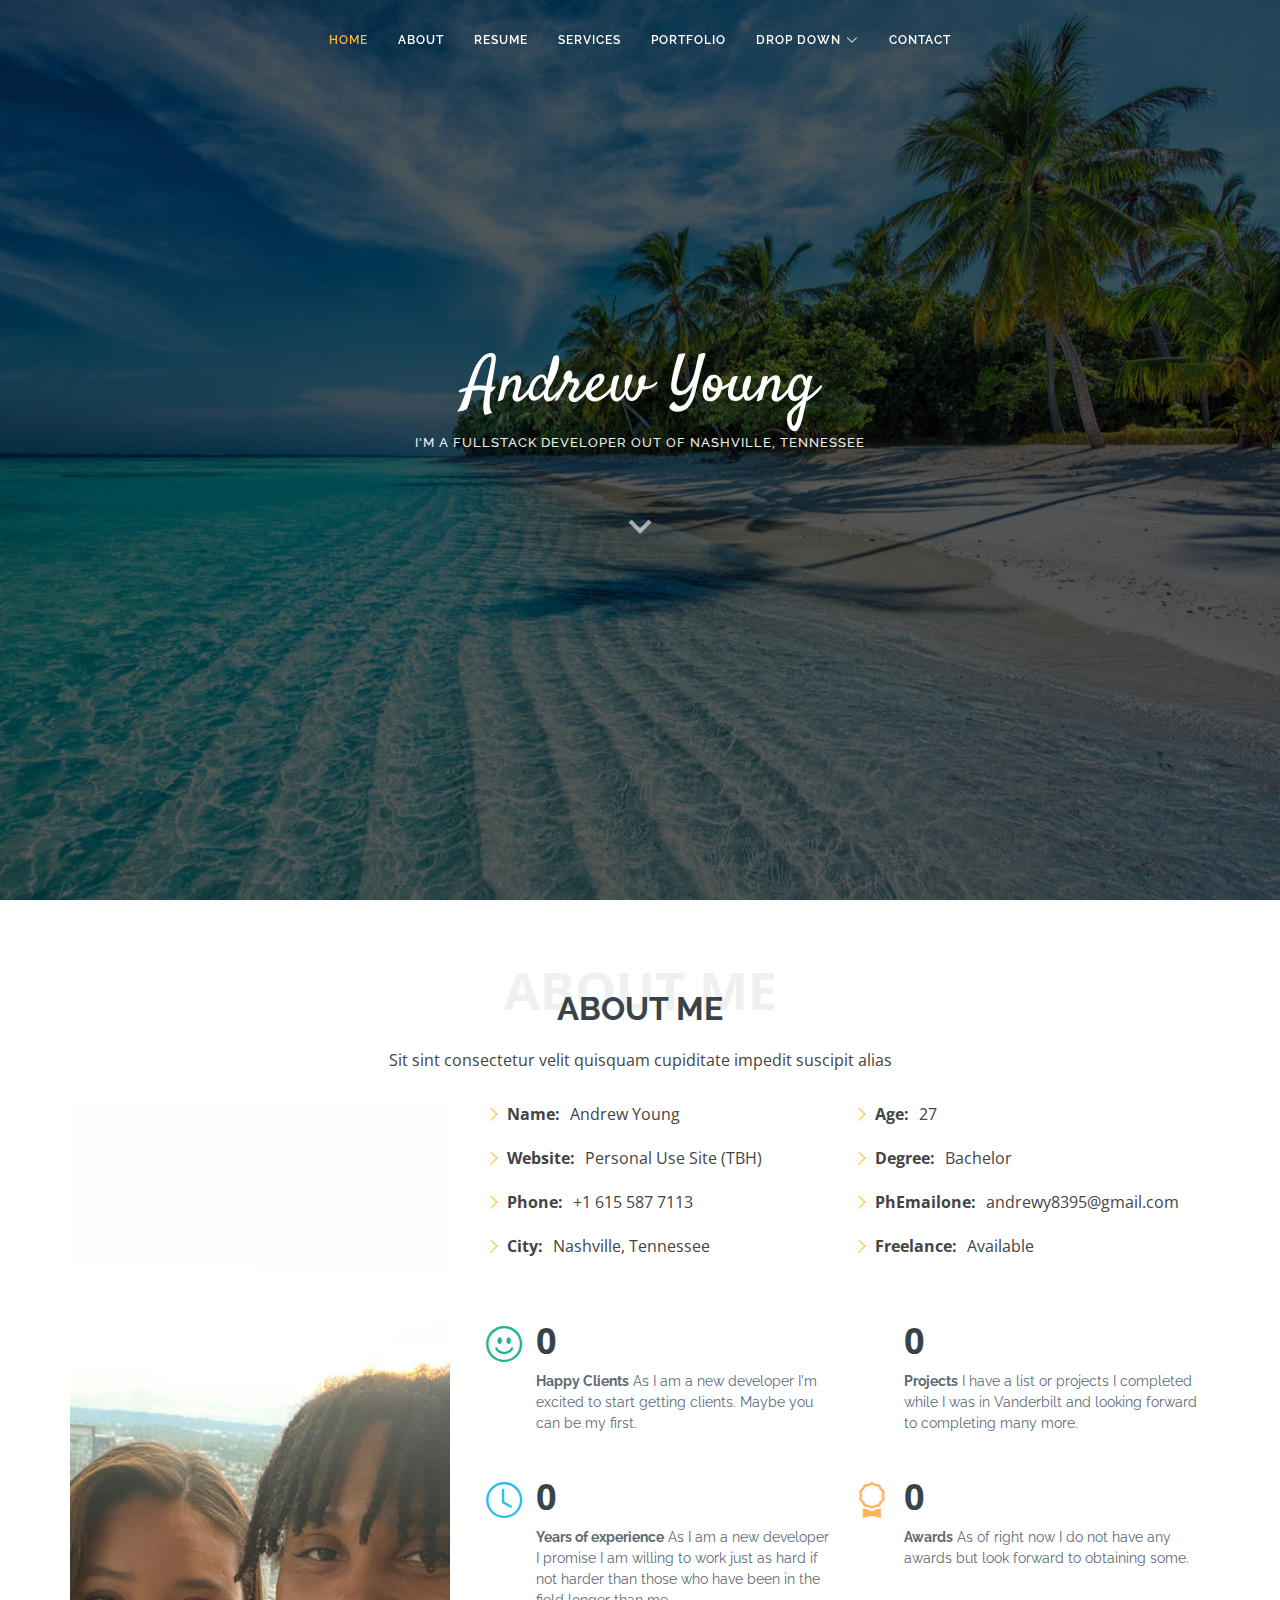
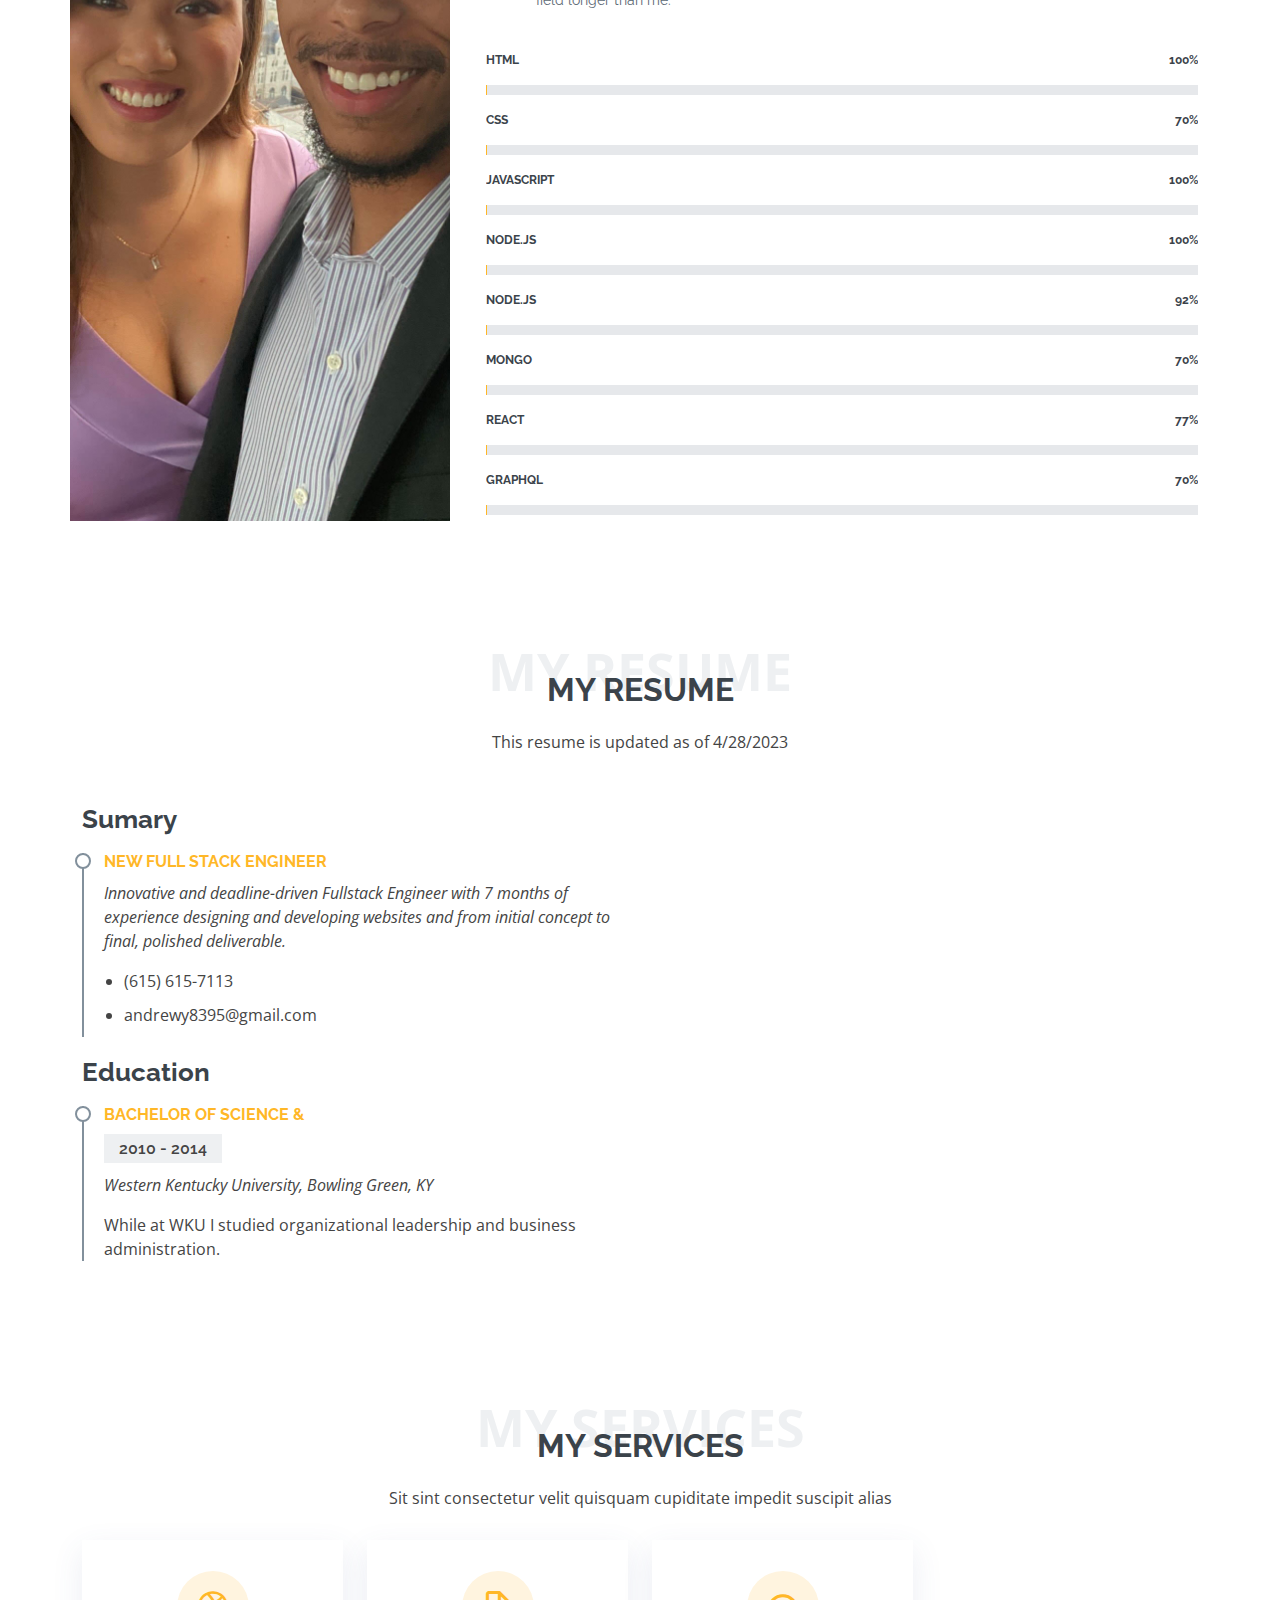
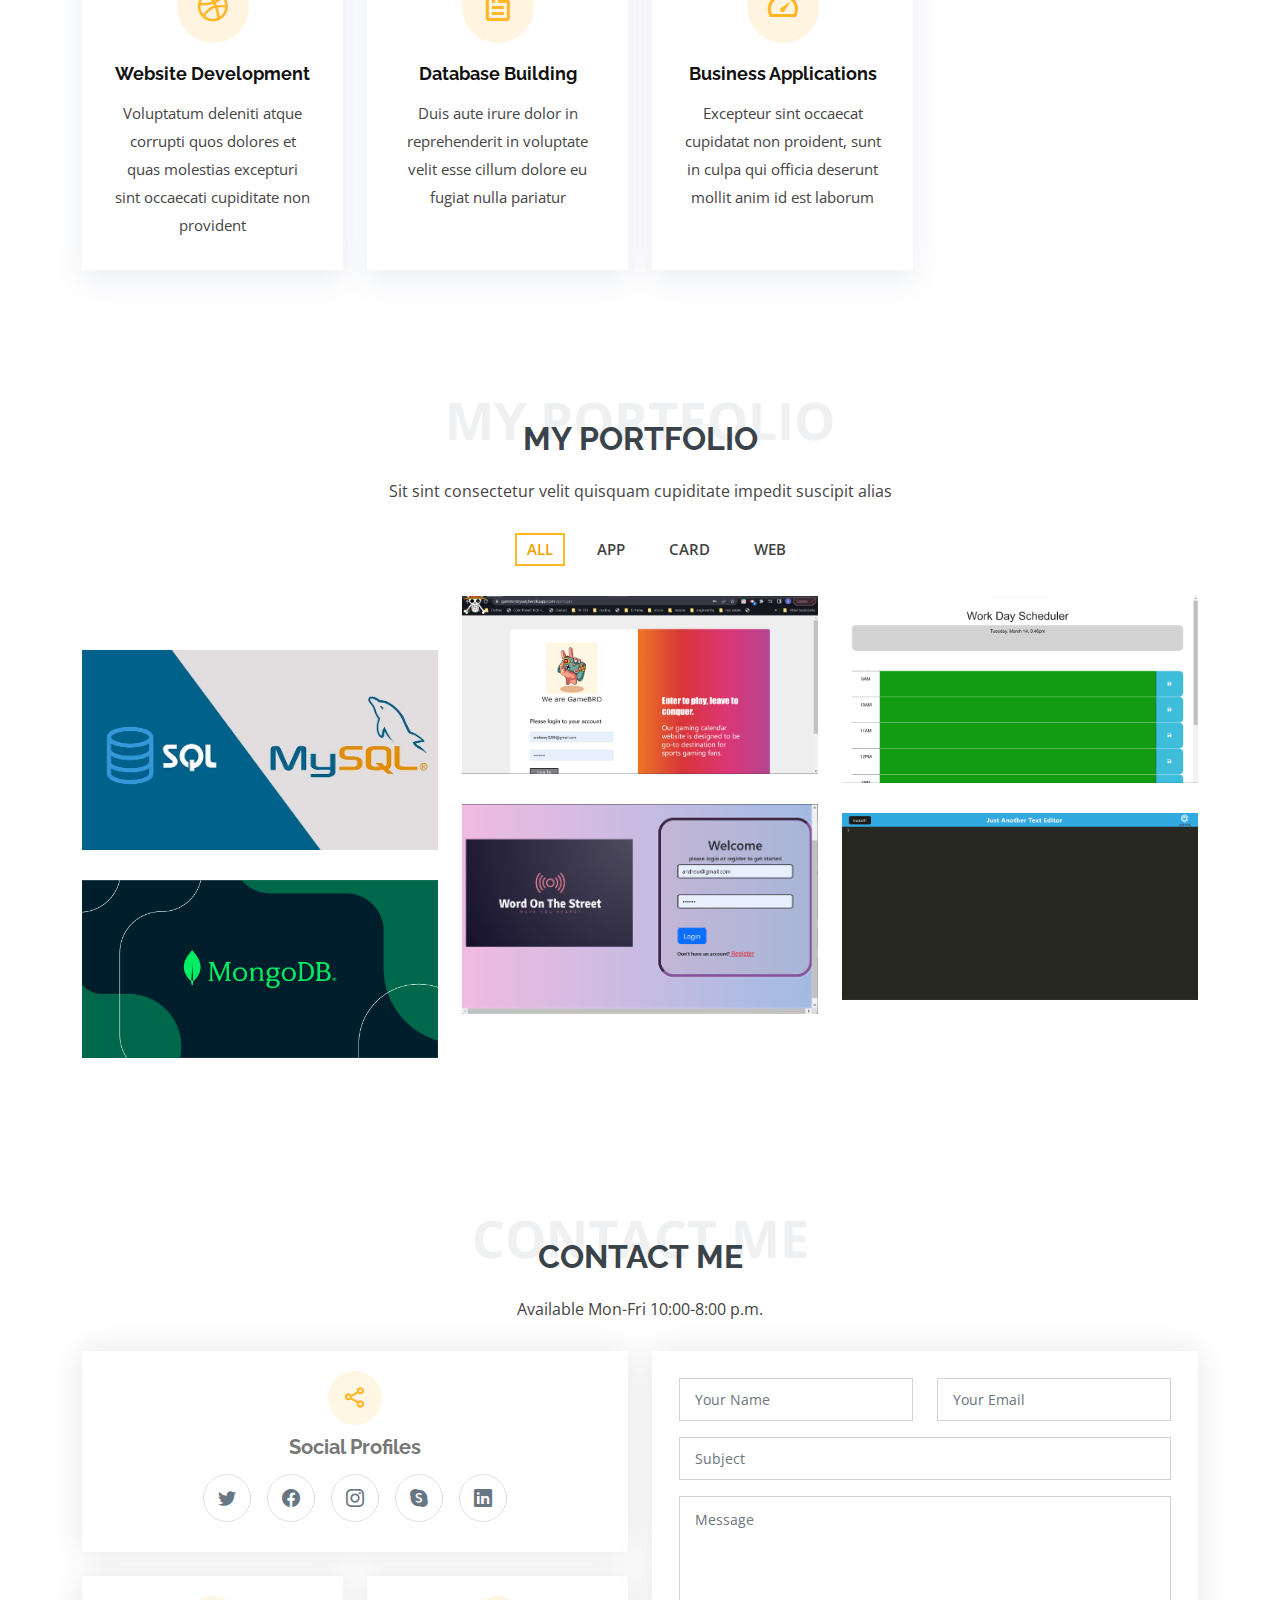
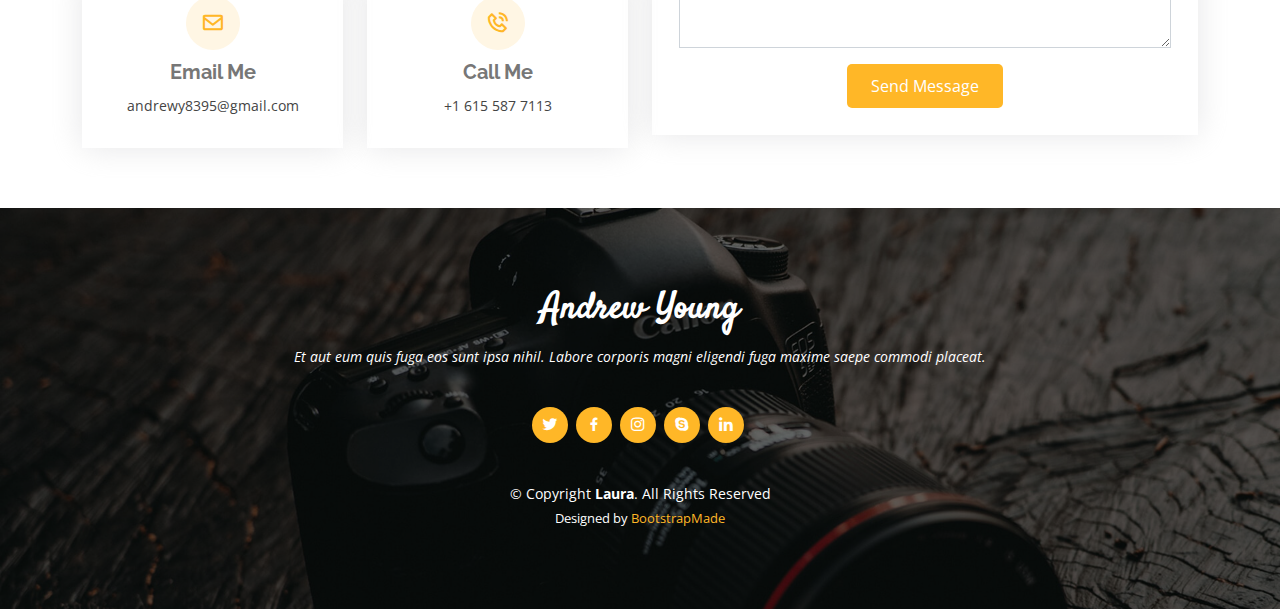
==== index.html @ eb65e557 "new portfolio page is put together" ====
<!DOCTYPE html>
<html lang="en">

<head>
  <meta charset="utf-8">
  <meta content="width=device-width, initial-scale=1.0" name="viewport">

  <title>Andrew Portfolio</title>
  <meta content="" name="description">
  <meta content="" name="keywords">

  <!-- Favicons -->
  <link href="assets/img/favicon.png" rel="icon">
  <link href="assets/img/apple-touch-icon.png" rel="apple-touch-icon">

  <!-- Google Fonts -->
  <link
    href="https://fonts.googleapis.com/css?family=Open+Sans:300,300i,400,400i,600,600i,700,700i|Raleway:300,300i,400,400i,500,500i,600,600i,700,700i|Satisfy"
    rel="stylesheet">

  <!-- Vendor CSS Files -->
  <link href="assets/vendor/bootstrap/css/bootstrap.min.css" rel="stylesheet">
  <link href="assets/vendor/bootstrap-icons/bootstrap-icons.css" rel="stylesheet">
  <link href="assets/vendor/boxicons/css/boxicons.min.css" rel="stylesheet">
  <link href="assets/vendor/glightbox/css/glightbox.min.css" rel="stylesheet">
  <link href="assets/vendor/swiper/swiper-bundle.min.css" rel="stylesheet">

  <!-- Template Main CSS File -->
  <link href="assets/css/style.css" rel="stylesheet">

  <!-- =======================================================
  * Template Name: Laura
  * Updated: Mar 10 2023 with Bootstrap v5.2.3
  * Template URL: https://bootstrapmade.com/laura-free-creative-bootstrap-theme/
  * Author: BootstrapMade.com
  * License: https://bootstrapmade.com/license/
  ======================================================== -->
</head>

<body>

  <!-- ======= Header ======= -->
  <header id="header" class="fixed-top d-flex justify-content-center align-items-center header-transparent">

    <nav id="navbar" class="navbar">
      <ul>
        <li><a class="nav-link scrollto active" href="#hero">Home</a></li>
        <li><a class="nav-link scrollto" href="#about">About</a></li>
        <li><a class="nav-link scrollto" href="#resume">Resume</a></li>
        <li><a class="nav-link scrollto" href="#services">Services</a></li>
        <li><a class="nav-link scrollto " href="#portfolio">Portfolio</a></li>
        <li class="dropdown"><a href="#"><span>Drop Down</span> <i class="bi bi-chevron-down"></i></a>
          <ul>
            <li><a href="#">Drop Down 1</a></li>
            <li class="dropdown"><a href="#"><span>Deep Drop Down</span> <i class="bi bi-chevron-right"></i></a>
              <ul>
                <li><a href="#">Deep Drop Down 1</a></li>
                <li><a href="#">Deep Drop Down 2</a></li>
                <li><a href="#">Deep Drop Down 3</a></li>
                <li><a href="#">Deep Drop Down 4</a></li>
                <li><a href="#">Deep Drop Down 5</a></li>
              </ul>
            </li>
            <li><a href="#">Drop Down 2</a></li>
            <li><a href="#">Drop Down 3</a></li>
            <li><a href="#">Drop Down 4</a></li>
          </ul>
        </li>
        <li><a class="nav-link scrollto" href="#contact">Contact</a></li>
      </ul>
      <i class="bi bi-list mobile-nav-toggle"></i>
    </nav><!-- .navbar -->

  </header><!-- End Header -->

  <!-- ======= Hero Section ======= -->
  <section id="hero">
    <div class="hero-container">
      <h1>Andrew Young</h1>
      <h2>I'm a fullstack developer out of Nashville, Tennessee</h2>
      <a href="#about" class="btn-scroll scrollto" title="Scroll Down"><i class="bx bx-chevron-down"></i></a>
    </div>
  </section><!-- End Hero -->

  <main id="main">

    <!-- ======= About Me Section ======= -->
    <section id="about" class="about">
      <div class="container">

        <div class="section-title">
          <span>About Me</span>
          <h2>About Me</h2>
          <p>Sit sint consectetur velit quisquam cupiditate impedit suscipit alias</p>
        </div>

        <div class="row">
          <div class="image col-lg-4 d-flex align-items-stretch justify-content-center justify-content-lg-start"></div>
          <div class="col-lg-8 d-flex flex-column align-items-stretch">
            <div class="content ps-lg-4 d-flex flex-column justify-content-center">
              <div class="row">
                <div class="col-lg-6">
                  <ul>
                    <li><i class="bi bi-chevron-right"></i> <strong>Name:</strong> <span>Andrew Young</span></li>
                    <li><i class="bi bi-chevron-right"></i> <strong>Website:</strong> <span>Personal Use Site
                        (TBH)</span></li>
                    <li><i class="bi bi-chevron-right"></i> <strong>Phone:</strong> <span>+1 615 587 7113</span></li>
                    <li><i class="bi bi-chevron-right"></i> <strong>City:</strong> <span>Nashville, Tennessee</span>
                    </li>
                  </ul>
                </div>
                <div class="col-lg-6">
                  <ul>
                    <li><i class="bi bi-chevron-right"></i> <strong>Age:</strong> <span>27</span></li>
                    <li><i class="bi bi-chevron-right"></i> <strong>Degree:</strong> <span>Bachelor</span></li>
                    <li><i class="bi bi-chevron-right"></i> <strong>PhEmailone:</strong>
                      <span>andrewy8395@gmail.com</span></li>
                    <li><i class="bi bi-chevron-right"></i> <strong>Freelance:</strong> <span>Available</span></li>
                  </ul>
                </div>
              </div>
              <div class="row mt-n4">
                <div class="col-md-6 mt-5 d-md-flex align-items-md-stretch">
                  <div class="count-box">
                    <i class="bi bi-emoji-smile" style="color: #20b38e;"></i>
                    <span data-purecounter-start="0" data-purecounter-end="0" data-purecounter-duration="1"
                      class="purecounter"></span>
                    <p><strong>Happy Clients</strong> As I am a new developer I'm excited to start getting clients.
                      Maybe you can be my first.</p>
                  </div>
                </div>

                <div class="col-md-6 mt-5 d-md-flex align-items-md-stretch">
                  <div class="count-box">
                    <i class="bi bi-journal-richtextr" style="color: #8a1ac2;"></i>
                    <span data-purecounter-start="0" data-purecounter-end="26" data-purecounter-duration="1"
                      class="purecounter"></span>
                    <p><strong>Projects</strong> I have a list or projects I completed while I was in Vanderbilt and
                      looking forward to completing many more.</p>
                  </div>
                </div>

                <div class="col-md-6 mt-5 d-md-flex align-items-md-stretch">
                  <div class="count-box">
                    <i class="bi bi-clock" style="color: #2cbdee;"></i>
                    <span data-purecounter-start="0" data-purecounter-end="1" data-purecounter-duration="1"
                      class="purecounter"></span>
                    <p><strong>Years of experience</strong> As I am a new developer I promise I am willing to work just
                      as hard if not harder than those who have been in the field longer than me.</p>
                  </div>
                </div>

                <div class="col-md-6 mt-5 d-md-flex align-items-md-stretch">
                  <div class="count-box">
                    <i class="bi bi-award" style="color: #ffb459;"></i>
                    <span data-purecounter-start="0" data-purecounter-end="0" data-purecounter-duration="1"
                      class="purecounter"></span>
                    <p><strong>Awards</strong> As of right now I do not have any awards but look forward to obtaining
                      some.</p>
                  </div>
                </div>
              </div>
            </div><!-- End .content-->

            <div class="skills-content ps-lg-4">
              <div class="progress">
                <span class="skill">HTML <i class="val">100%</i></span>
                <div class="progress-bar-wrap">
                  <div class="progress-bar" role="progressbar" aria-valuenow="100" aria-valuemin="0"
                    aria-valuemax="100"></div>
                </div>
              </div>

              <div class="progress">
                <span class="skill">CSS <i class="val">70%</i></span>
                <div class="progress-bar-wrap">
                  <div class="progress-bar" role="progressbar" aria-valuenow="70" aria-valuemin="0" aria-valuemax="100">
                  </div>
                </div>
              </div>

              <div class="progress">
                <span class="skill">JavaScript <i class="val">100%</i></span>
                <div class="progress-bar-wrap">
                  <div class="progress-bar" role="progressbar" aria-valuenow="100" aria-valuemin="0"
                    aria-valuemax="100"></div>
                </div>
              </div>

              <div class="progress">
                <span class="skill">Node.js <i class="val">100%</i></span>
                <div class="progress-bar-wrap">
                  <div class="progress-bar" role="progressbar" aria-valuenow="100" aria-valuemin="0"
                    aria-valuemax="100"></div>
                </div>
              </div>

              <div class="progress">
                <span class="skill">Node.js <i class="val">92%</i></span>
                <div class="progress-bar-wrap">
                  <div class="progress-bar" role="progressbar" aria-valuenow="92" aria-valuemin="0" aria-valuemax="100">
                  </div>
                </div>
              </div>

              <div class="progress">
                <span class="skill">Mongo <i class="val">70%</i></span>
                <div class="progress-bar-wrap">
                  <div class="progress-bar" role="progressbar" aria-valuenow="70" aria-valuemin="0" aria-valuemax="100">
                  </div>
                </div>
              </div>

              <div class="progress">
                <span class="skill">React <i class="val">77%</i></span>
                <div class="progress-bar-wrap">
                  <div class="progress-bar" role="progressbar" aria-valuenow="77" aria-valuemin="0" aria-valuemax="100">
                  </div>
                </div>
              </div>

              <div class="progress">
                <span class="skill">graphql <i class="val">70%</i></span>
                <div class="progress-bar-wrap">
                  <div class="progress-bar" role="progressbar" aria-valuenow="70" aria-valuemin="0" aria-valuemax="100">
                  </div>
                </div>
              </div>
            </div>

          </div>
        </div>

      </div>
    </section><!-- End About Me Section -->

    <!-- ======= My Resume Section ======= -->
    <section id="resume" class="resume">
      <div class="container">

        <div class="section-title">
          <span>My Resume</span>
          <h2>My Resume</h2>
          <p> This resume is updated as of 4/28/2023 </p>
        </div>

        <div class="row">
          <div class="col-lg-6">
            <h3 class="resume-title">Sumary</h3>
            <div class="resume-item pb-0">
              <h4> New Full Stack Engineer</h4>
              <p><em>Innovative and deadline-driven Fullstack Engineer with 7 months of experience designing and
                  developing websites and from initial concept to final, polished deliverable.</em></p>
              <p>
              <ul>
                <!-- <li> User Later for office building </li> -->
                <li>(615) 615-7113</li>
                <li>andrewy8395@gmail.com</li>
              </ul>
              </p>
            </div>

            <h3 class="resume-title">Education</h3>
            <div class="resume-item">
              <h4>Bachelor of Science &amp;</h4>
              <h5>2010 - 2014</h5>
              <p><em>Western Kentucky University, Bowling Green, KY</em></p>
              <p>While at WKU I studied organizational leadership and business administration.</p>
            </div>
          </div>
          <!-- <div class="col-lg-6">
            <h3 class="resume-title">Professional Experience</h3>
            <div class="resume-item">
              <h4>Senior graphic design specialist</h4>
              <h5>2019 - Present</h5>
              <p><em>Experion, New York, NY </em></p>
              <p>
              <ul>
                <li>Lead in the design, development, and implementation of the graphic, layout, and production
                  communication materials</li>
                <li>Delegate tasks to the 7 members of the design team and provide counsel on all aspects of the
                  project. </li>
                <li>Supervise the assessment of all graphic materials in order to ensure quality and accuracy of the
                  design</li>
                <li>Oversee the efficient use of production project budgets ranging from $2,000 - $25,000</li>
              </ul>
              </p>
            </div>
            <div class="resume-item">
              <h4>Graphic design specialist</h4>
              <h5>2017 - 2018</h5>
              <p><em>Stepping Stone Advertising, New York, NY</em></p>
              <p>
              <ul>
                <li>Developed numerous marketing programs (logos, brochures,infographics, presentations, and
                  advertisements).</li>
                <li>Managed up to 5 projects or tasks at a given time while under pressure</li>
                <li>Recommended and consulted with clients on the most appropriate graphic design</li>
                <li>Created 4+ design presentations and proposals a month for clients and account managers</li>
              </ul>
              </p>
            </div>
          </div> -->
        </div>

      </div>
    </section><!-- End My Resume Section -->

    <!-- ======= My Services Section ======= -->
    <section id="services" class="services">
      <div class="container">

        <div class="section-title">
          <span>My Services</span>
          <h2>My Services</h2>
          <p>Sit sint consectetur velit quisquam cupiditate impedit suscipit alias</p>
        </div>

        <div class="row">
          <div class="col-md-6 col-lg-3 d-flex align-items-stretch mb-5 mb-lg-0">
            <div class="icon-box">
              <div class="icon"><i class="bx bxl-dribbble"></i></div>
              <h4 class="title"><a href=""> Website Development </a></h4>
              <p class="description">Voluptatum deleniti atque corrupti quos dolores et quas molestias excepturi sint
                occaecati cupiditate non provident</p>
            </div>
          </div>

          <div class="col-md-6 col-lg-3 d-flex align-items-stretch mb-5 mb-lg-0">
            <div class="icon-box">
              <div class="icon"><i class="bx bx-file"></i></div>
              <h4 class="title"><a href=""> Database Building </a></h4>
              <p class="description">Duis aute irure dolor in reprehenderit in voluptate velit esse cillum dolore eu
                fugiat nulla pariatur</p>
            </div>
          </div>

          <div class="col-md-6 col-lg-3 d-flex align-items-stretch mb-5 mb-lg-0">
            <div class="icon-box">
              <div class="icon"><i class="bx bx-tachometer"></i></div>
              <h4 class="title"><a href=""> Business Applications </a></h4>
              <p class="description">Excepteur sint occaecat cupidatat non proident, sunt in culpa qui officia deserunt
                mollit anim id est laborum</p>
            </div>
          </div>

          <!-- <div class="col-md-6 col-lg-3 d-flex align-items-stretch mb-5 mb-lg-0">
            <div class="icon-box">
              <div class="icon"><i class="bx bx-world"></i></div>
              <h4 class="title"><a href="">Nemo Enim</a></h4>
              <p class="description">At vero eos et accusamus et iusto odio dignissimos ducimus qui blanditiis
                praesentium voluptatum deleniti atque</p>
            </div>
          </div> -->

        </div>

      </div>
    </section><!-- End My Services Section -->

    <!-- ======= Testimonials Section ======= -->
    <!-- <section id="testimonials" class="testimonials"> -->
      <!-- <div class="container position-relative"> -->

        <!-- <div class="testimonials-slider swiper" data-aos="fade-up" data-aos-delay="100">
          <div class="swiper-wrapper"> -->

            <!-- <div class="swiper-slide">
              <div class="testimonial-item">
                <img src="assets/img/testimonials/testimonials-1.jpg" class="testimonial-img" alt="">
                <h3>Saul Goodman</h3>
                <h4>Ceo &amp; Founder</h4>
                <p>
                  <i class="bx bxs-quote-alt-left quote-icon-left"></i>
                  Proin iaculis purus consequat sem cure digni ssim donec porttitora entum suscipit rhoncus. Accusantium
                  quam, ultricies eget id, aliquam eget nibh et. Maecen aliquam, risus at semper.
                  <i class="bx bxs-quote-alt-right quote-icon-right"></i>
                </p>
              </div>
            </div> -->
            <!-- End testimonial item -->

            <!-- <div class="swiper-slide">
              <div class="testimonial-item">
                <img src="assets/img/testimonials/testimonials-2.jpg" class="testimonial-img" alt="">
                <h3>Sara Wilsson</h3>
                <h4>Designer</h4>
                <p>
                  <i class="bx bxs-quote-alt-left quote-icon-left"></i>
                  Export tempor illum tamen malis malis eram quae irure esse labore quem cillum quid cillum eram malis
                  quorum velit fore eram velit sunt aliqua noster fugiat irure amet legam anim culpa.
                  <i class="bx bxs-quote-alt-right quote-icon-right"></i>
                </p>
              </div>
            </div> -->
            <!-- End testimonial item -->

            <!-- <div class="swiper-slide">
              <div class="testimonial-item">
                <img src="assets/img/testimonials/testimonials-3.jpg" class="testimonial-img" alt="">
                <h3>Jena Karlis</h3>
                <h4>Store Owner</h4>
                <p>
                  <i class="bx bxs-quote-alt-left quote-icon-left"></i>
                  Enim nisi quem export duis labore cillum quae magna enim sint quorum nulla quem veniam duis minim
                  tempor labore quem eram duis noster aute amet eram fore quis sint minim.
                  <i class="bx bxs-quote-alt-right quote-icon-right"></i>
                </p>
              </div>
            </div> -->
            <!-- End testimonial item -->

            <!-- <div class="swiper-slide">
              <div class="testimonial-item">
                <img src="assets/img/testimonials/testimonials-4.jpg" class="testimonial-img" alt="">
                <h3>Matt Brandon</h3>
                <h4>Freelancer</h4>
                <p>
                  <i class="bx bxs-quote-alt-left quote-icon-left"></i>
                  Fugiat enim eram quae cillum dolore dolor amet nulla culpa multos export minim fugiat minim velit
                  minim dolor enim duis veniam ipsum anim magna sunt elit fore quem dolore labore illum veniam.
                  <i class="bx bxs-quote-alt-right quote-icon-right"></i>
                </p>
              </div>
            </div> -->
            <!-- End testimonial item -->

            <!-- <div class="swiper-slide">
              <div class="testimonial-item">
                <img src="assets/img/testimonials/testimonials-5.jpg" class="testimonial-img" alt="">
                <h3>John Larson</h3>
                <h4>Entrepreneur</h4>
                <p>
                  <i class="bx bxs-quote-alt-left quote-icon-left"></i>
                  Quis quorum aliqua sint quem legam fore sunt eram irure aliqua veniam tempor noster veniam enim culpa
                  labore duis sunt culpa nulla illum cillum fugiat legam esse veniam culpa fore nisi cillum quid.
                  <i class="bx bxs-quote-alt-right quote-icon-right"></i>
                </p>
              </div>
            </div> -->
            <!-- End testimonial item -->

          <!-- </div>
          <div class="swiper-pagination"></div>
        </div>

      </div>
    </section>End Testimonials Section -->

    <!-- ======= My Portfolio Section ======= -->
    <section id="portfolio" class="portfolio">
      <div class="container">

        <div class="section-title">
          <span>My Portfolio</span>
          <h2>My Portfolio</h2>
          <p>Sit sint consectetur velit quisquam cupiditate impedit suscipit alias</p>
        </div>

        <ul id="portfolio-flters" class="d-flex justify-content-center">
          <li data-filter="*" class="filter-active">All</li>
          <li data-filter=".filter-app">App</li>
          <li data-filter=".filter-card">Card</li>
          <li data-filter=".filter-web">Web</li>
        </ul>

        <div class="row portfolio-container">

          <div class="col-lg-4 col-md-6 portfolio-item filter-app">
            <div class="portfolio-img"><img src="assets/img/homework/images/passGen.png" class="img-fluid" alt=""></div>
            <div class="portfolio-info">
              <h4>App 1</h4>
              <p>App</p>
              <a href="assets/img/homework/images/passGen.png" data-gallery="portfolioGallery"
                class="portfolio-lightbox preview-link" title="App 1"><i class="bx bx-plus"></i></a>
              <a href="passwordGenerator.html" class="details-link" title="More Details"><i class="bx bx-link"></i></a>
            </div>
          </div>

          <div class="col-lg-4 col-md-6 portfolio-item filter-web">
            <div class="portfolio-img"><img src="assets/img/homework/images/gameBros.jpg" class="img-fluid" alt=""></div>
            <div class="portfolio-info">
              <h4>Web 1</h4>
              <p>Web</p>
              <a href="assets/img/homework/images/gameBros.jpg" data-gallery="portfolioGallery"
                class="portfolio-lightbox preview-link" title="Web 3"><i class="bx bx-plus"></i></a>
              <a href="GameBro.html" class="details-link" title="More Details"><i class="bx bx-link"></i></a>
            </div>
          </div>

          <div class="col-lg-4 col-md-6 portfolio-item filter-app">
            <div class="portfolio-img"><img src="assets/img/homework/images/dailyPlanner.png" class="img-fluid" alt=""></div>
            <div class="portfolio-info">
              <h4>App 2</h4>
              <p>App</p>
              <a href="assets/img/homework/images/dailyPlanner.png" data-gallery="portfolioGallery"
                class="portfolio-lightbox preview-link" title="App 2"><i class="bx bx-plus"></i></a>
              <a href="dailyPlanner.html" class="details-link" title="More Details"><i class="bx bx-link"></i></a>
            </div>
          </div>

          <div class="col-lg-4 col-md-6 portfolio-item filter-card">
            <div class="portfolio-img"><img src="assets/img/homework/images/mysql.png" class="img-fluid" alt=""></div>
            <div class="portfolio-info">
              <h4>Card 1</h4>
              <p>Card</p>
              <a href="assets/img/homework/images/mysql.png" data-gallery="portfolioGallery"
                class="portfolio-lightbox preview-link" title="Card 2"><i class="bx bx-plus"></i></a>
              <a href="mySql.html" class="details-link" title="More Details"><i class="bx bx-link"></i></a>
            </div>
          </div>

          <div class="col-lg-4 col-md-6 portfolio-item filter-web">
            <div class="portfolio-img"><img src="assets/img/homework/images/WoT.png" class="img-fluid" alt=""></div>
            <div class="portfolio-info">
              <h4>Web 2</h4>
              <p>Web</p>
              <a href="assets/img/homework/images/WoT.png" data-gallery="portfolioGallery"
                class="portfolio-lightbox preview-link" title="Web 2"><i class="bx bx-plus"></i></a>
              <a href="WOTS.html" class="details-link" title="More Details"><i class="bx bx-link"></i></a>
            </div>
          </div>

          <div class="col-lg-4 col-md-6 portfolio-item filter-app">
            <div class="portfolio-img"><img src="assets/img/homework/images/textEditor.png" class="img-fluid" alt=""></div>
            <div class="portfolio-info">
              <h4>App 3</h4>
              <p>App</p>
              <a href="assets/img/homework/images/textEditor.png" data-gallery="portfolioGallery"
                class="portfolio-lightbox preview-link" title="App 3"><i class="bx bx-plus"></i></a>
              <a href="textEditor.html" class="details-link" title="More Details"><i class="bx bx-link"></i></a>
            </div>
          </div>

          <div class="col-lg-4 col-md-6 portfolio-item filter-card">
            <div class="portfolio-img"><img src="assets/img/homework/images/kuzt9r42or1fxvlq2-Meta_Generic.png" class="img-fluid" alt=""></div>
            <div class="portfolio-info">
              <h4>Card 2</h4>
              <p>Card</p>
              <a href="assets/img/homework/images/kuzt9r42or1fxvlq2-Meta_Generic.png" data-gallery="portfolioGallery"
                class="portfolio-lightbox preview-link" title="Card 1"><i class="bx bx-plus"></i></a>
              <a href="mongo.html" class="details-link" title="More Details"><i class="bx bx-link"></i></a>
            </div>
          </div>

          <!-- <div class="col-lg-4 col-md-6 portfolio-item filter-card">
            <div class="portfolio-img"><img src="assets/img/homework/images/GraphQL.png" class="img-fluid" alt=""></div>
            <div class="portfolio-info">
              <h4>Card 3</h4>
              <p>Card</p>
              <a href="assets/img/homework/images/GraphQL.png" data-gallery="portfolioGallery"
                class="portfolio-lightbox preview-link" title="Card 3"><i class="bx bx-plus"></i></a>
              <a href="portfolio-details.html" class="details-link" title="More Details"><i class="bx bx-link"></i></a>
            </div>
          </div> -->

          <!-- <div class="col-lg-4 col-md-6 portfolio-item filter-web">
            <div class="portfolio-img"><img src="assets/img/portfolio/portfolio-9.jpg" class="img-fluid" alt=""></div>
            <div class="portfolio-info">
              <h4>Web 3</h4>
              <p>Web</p>
              <a href="assets/img/portfolio/portfolio-9.jpg" data-gallery="portfolioGallery"
                class="portfolio-lightbox preview-link" title="Web 3"><i class="bx bx-plus"></i></a>
              <a href="portfolio-details.html" class="details-link" title="More Details"><i class="bx bx-link"></i></a>
            </div>
          </div> -->

        </div>

      </div>
    </section><!-- End My Portfolio Section -->

    <!-- ======= Pricing Section ======= -->
    <!-- <section id="pricing" class="pricing">
      <div class="container">

        <div class="section-title">
          <span>Pricing</span>
          <h2>Pricing</h2>
          <p>Sit sint consectetur velit quisquam cupiditate impedit suscipit alias</p>
        </div>

        <div class="row">

          <div class="col-lg-3 col-md-6">
            <div class="box">
              <h3>Free</h3>
              <h4><sup>$</sup>0<span> / month</span></h4>
              <ul>
                <li>Aida dere</li>
                <li>Nec feugiat nisl</li>
                <li>Nulla at volutpat dola</li>
                <li class="na">Pharetra massa</li>
                <li class="na">Massa ultricies mi</li>
              </ul>
              <div class="btn-wrap">
                <a href="#" class="btn-buy">Buy Now</a>
              </div>
            </div>
          </div>

          <div class="col-lg-3 col-md-6 mt-4 mt-md-0">
            <div class="box featured">
              <h3>Business</h3>
              <h4><sup>$</sup>19<span> / month</span></h4>
              <ul>
                <li>Aida dere</li>
                <li>Nec feugiat nisl</li>
                <li>Nulla at volutpat dola</li>
                <li>Pharetra massa</li>
                <li class="na">Massa ultricies mi</li>
              </ul>
              <div class="btn-wrap">
                <a href="#" class="btn-buy">Buy Now</a>
              </div>
            </div>
          </div>

          <div class="col-lg-3 col-md-6 mt-4 mt-lg-0">
            <div class="box">
              <h3>Developer</h3>
              <h4><sup>$</sup>29<span> / month</span></h4>
              <ul>
                <li>Aida dere</li>
                <li>Nec feugiat nisl</li>
                <li>Nulla at volutpat dola</li>
                <li>Pharetra massa</li>
                <li>Massa ultricies mi</li>
              </ul>
              <div class="btn-wrap">
                <a href="#" class="btn-buy">Buy Now</a>
              </div>
            </div>
          </div>

          <div class="col-lg-3 col-md-6 mt-4 mt-lg-0">
            <div class="box">
              <span class="advanced">Advanced</span>
              <h3>Ultimate</h3>
              <h4><sup>$</sup>49<span> / month</span></h4>
              <ul>
                <li>Aida dere</li>
                <li>Nec feugiat nisl</li>
                <li>Nulla at volutpat dola</li>
                <li>Pharetra massa</li>
                <li>Massa ultricies mi</li>
              </ul>
              <div class="btn-wrap">
                <a href="#" class="btn-buy">Buy Now</a>
              </div>
            </div>
          </div>

        </div>

      </div> -->
    </section><!-- End Pricing Section -->

    <!-- ======= Contact Me Section ======= -->
    <section id="contact" class="contact">
      <div class="container">

        <div class="section-title">
          <span>Contact Me</span>
          <h2>Contact Me</h2>
          <p>Available Mon-Fri 10:00-8:00 p.m.</p>
        </div>

        <div class="row">

          <div class="col-lg-6">

            <div class="row">
              <div class="col-md-12">
                <div class="info-box">
                  <i class="bx bx-share-alt"></i>
                  <h3>Social Profiles</h3>
                  <div class="social-links">
                    <a href="#" class="twitter"><i class="bi bi-twitter"></i></a>
                    <a href="#" class="facebook"><i class="bi bi-facebook"></i></a>
                    <a href="#" class="instagram"><i class="bi bi-instagram"></i></a>
                    <a href="#" class="google-plus"><i class="bi bi-skype"></i></a>
                    <a href="#" class="linkedin"><i class="bi bi-linkedin"></i></a>
                  </div>
                </div>
              </div>
              <div class="col-md-6">
                <div class="info-box mt-4">
                  <i class="bx bx-envelope"></i>
                  <h3>Email Me</h3>
                  <p>andrewy8395@gmail.com</p>
                </div>
              </div>
              <div class="col-md-6">
                <div class="info-box mt-4">
                  <i class="bx bx-phone-call"></i>
                  <h3>Call Me</h3>
                  <p>+1 615 587 7113</p>
                </div>
              </div>
            </div>

          </div>

          <div class="col-lg-6">
            <form action="forms/contact.php" method="post" role="form" class="php-email-form">
              <div class="row">
                <div class="col-md-6 form-group">
                  <input type="text" name="name" class="form-control" id="name" placeholder="Your Name" required>
                </div>
                <div class="col-md-6 form-group mt-3 mt-md-0">
                  <input type="email" class="form-control" name="email" id="email" placeholder="Your Email" required>
                </div>
              </div>
              <div class="form-group mt-3">
                <input type="text" class="form-control" name="subject" id="subject" placeholder="Subject" required>
              </div>
              <div class="form-group mt-3">
                <textarea class="form-control" name="message" rows="6" placeholder="Message" required></textarea>
              </div>
              <div class="my-3">
                <div class="loading">Loading</div>
                <div class="error-message"></div>
                <div class="sent-message">Your message has been sent. Thank you!</div>
              </div>
              <div class="text-center"><button type="submit">Send Message</button></div>
            </form>
          </div>

        </div>

      </div>
    </section><!-- End Contact Me Section -->

  </main><!-- End #main -->

  <!-- ======= Footer ======= -->
  <footer id="footer">
    <div class="container">
      <h3>Andrew Young</h3>
      <p>Et aut eum quis fuga eos sunt ipsa nihil. Labore corporis magni eligendi fuga maxime saepe commodi placeat.</p>
      <div class="social-links">
        <a href="#" class="twitter"><i class="bx bxl-twitter"></i></a>
        <a href="#" class="facebook"><i class="bx bxl-facebook"></i></a>
        <a href="#" class="instagram"><i class="bx bxl-instagram"></i></a>
        <a href="#" class="google-plus"><i class="bx bxl-skype"></i></a>
        <a href="#" class="linkedin"><i class="bx bxl-linkedin"></i></a>
      </div>
      <div class="copyright">
        &copy; Copyright <strong><span>Laura</span></strong>. All Rights Reserved
      </div>
      <div class="credits">
        <!-- All the links in the footer should remain intact. -->
        <!-- You can delete the links only if you purchased the pro version. -->
        <!-- Licensing information: https://bootstrapmade.com/license/ -->
        <!-- Purchase the pro version with working PHP/AJAX contact form: https://bootstrapmade.com/laura-free-creative-bootstrap-theme/ -->
        Designed by <a href="https://bootstrapmade.com/">BootstrapMade</a>
      </div>
    </div>
  </footer><!-- End Footer -->

  <a href="#" class="back-to-top d-flex align-items-center justify-content-center"><i
      class="bi bi-arrow-up-short"></i></a>

  <!-- Vendor JS Files -->
  <script src="assets/vendor/purecounter/purecounter_vanilla.js"></script>
  <script src="assets/vendor/bootstrap/js/bootstrap.bundle.min.js"></script>
  <script src="assets/vendor/glightbox/js/glightbox.min.js"></script>
  <script src="assets/vendor/isotope-layout/isotope.pkgd.min.js"></script>
  <script src="assets/vendor/swiper/swiper-bundle.min.js"></script>
  <script src="assets/vendor/waypoints/noframework.waypoints.js"></script>
  <script src="assets/vendor/php-email-form/validate.js"></script>

  <!-- Template Main JS File -->
  <script src="assets/js/main.js"></script>

</body>

</html>
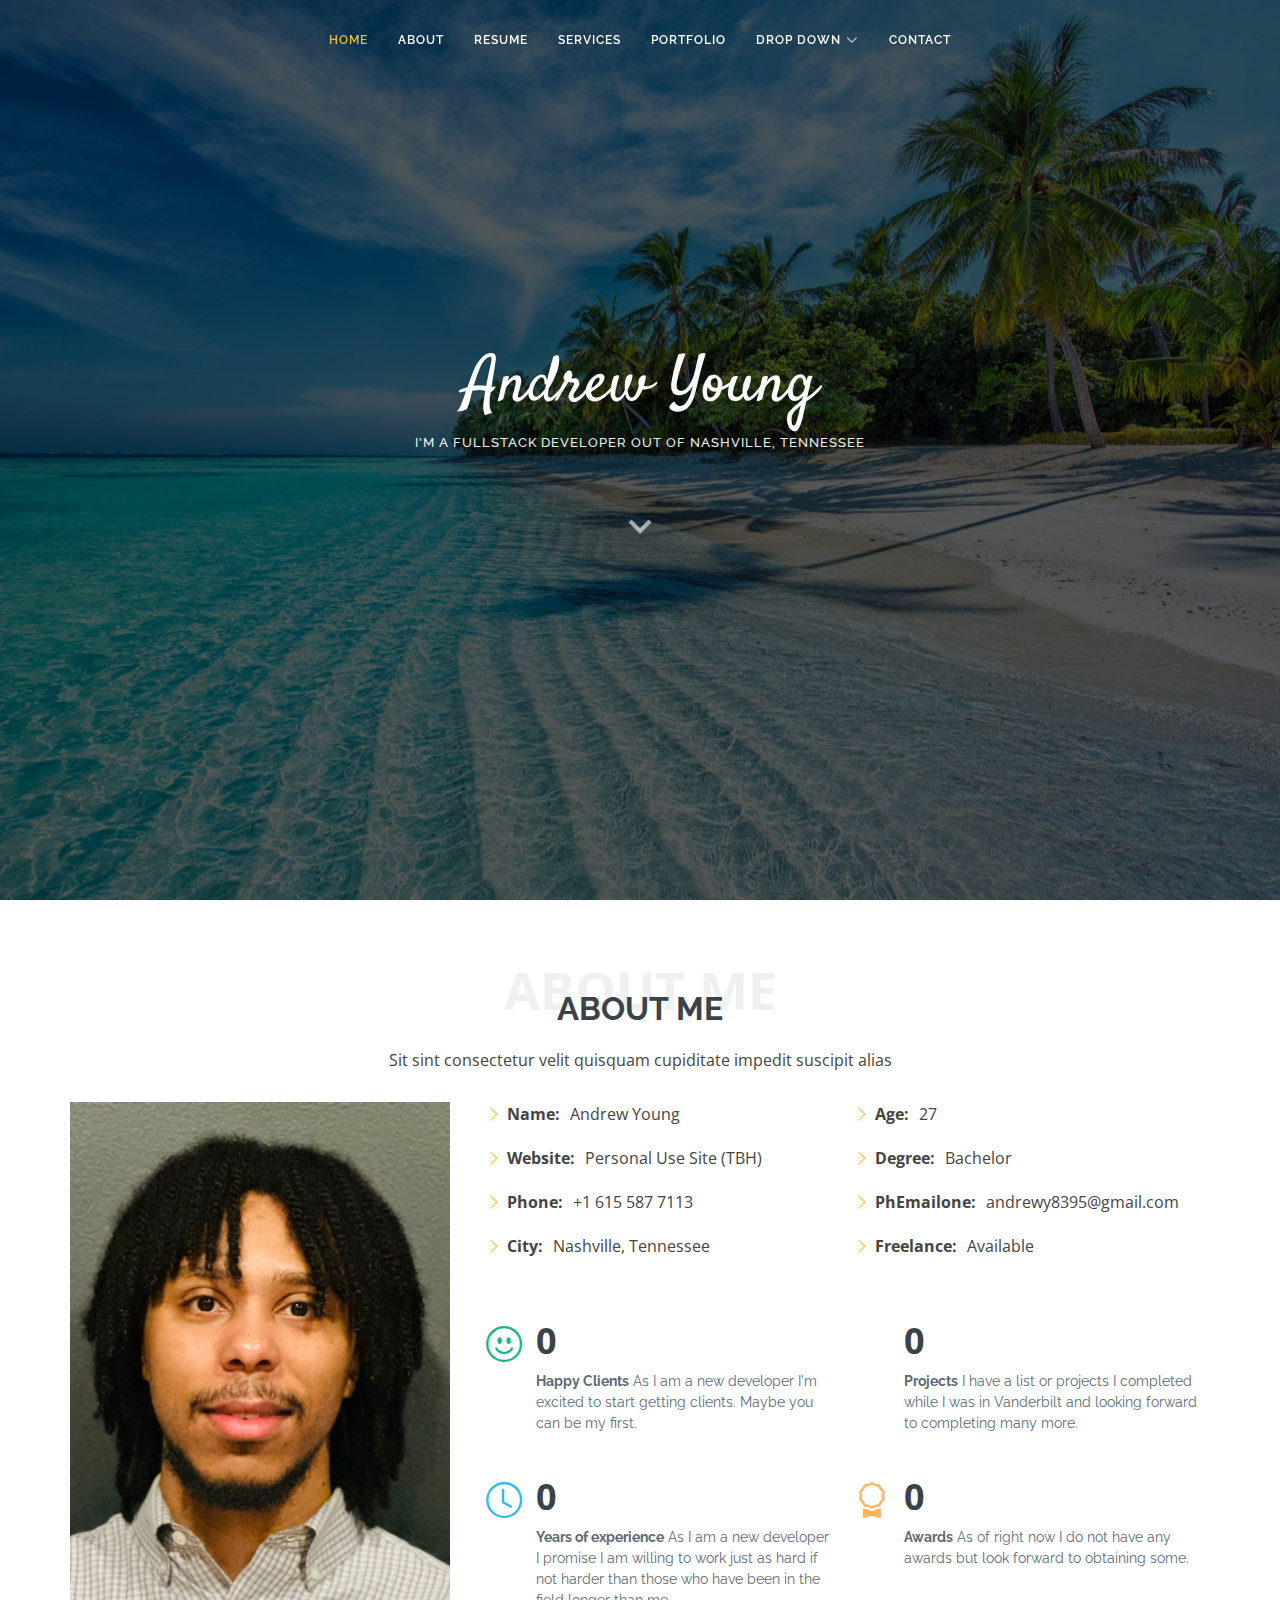
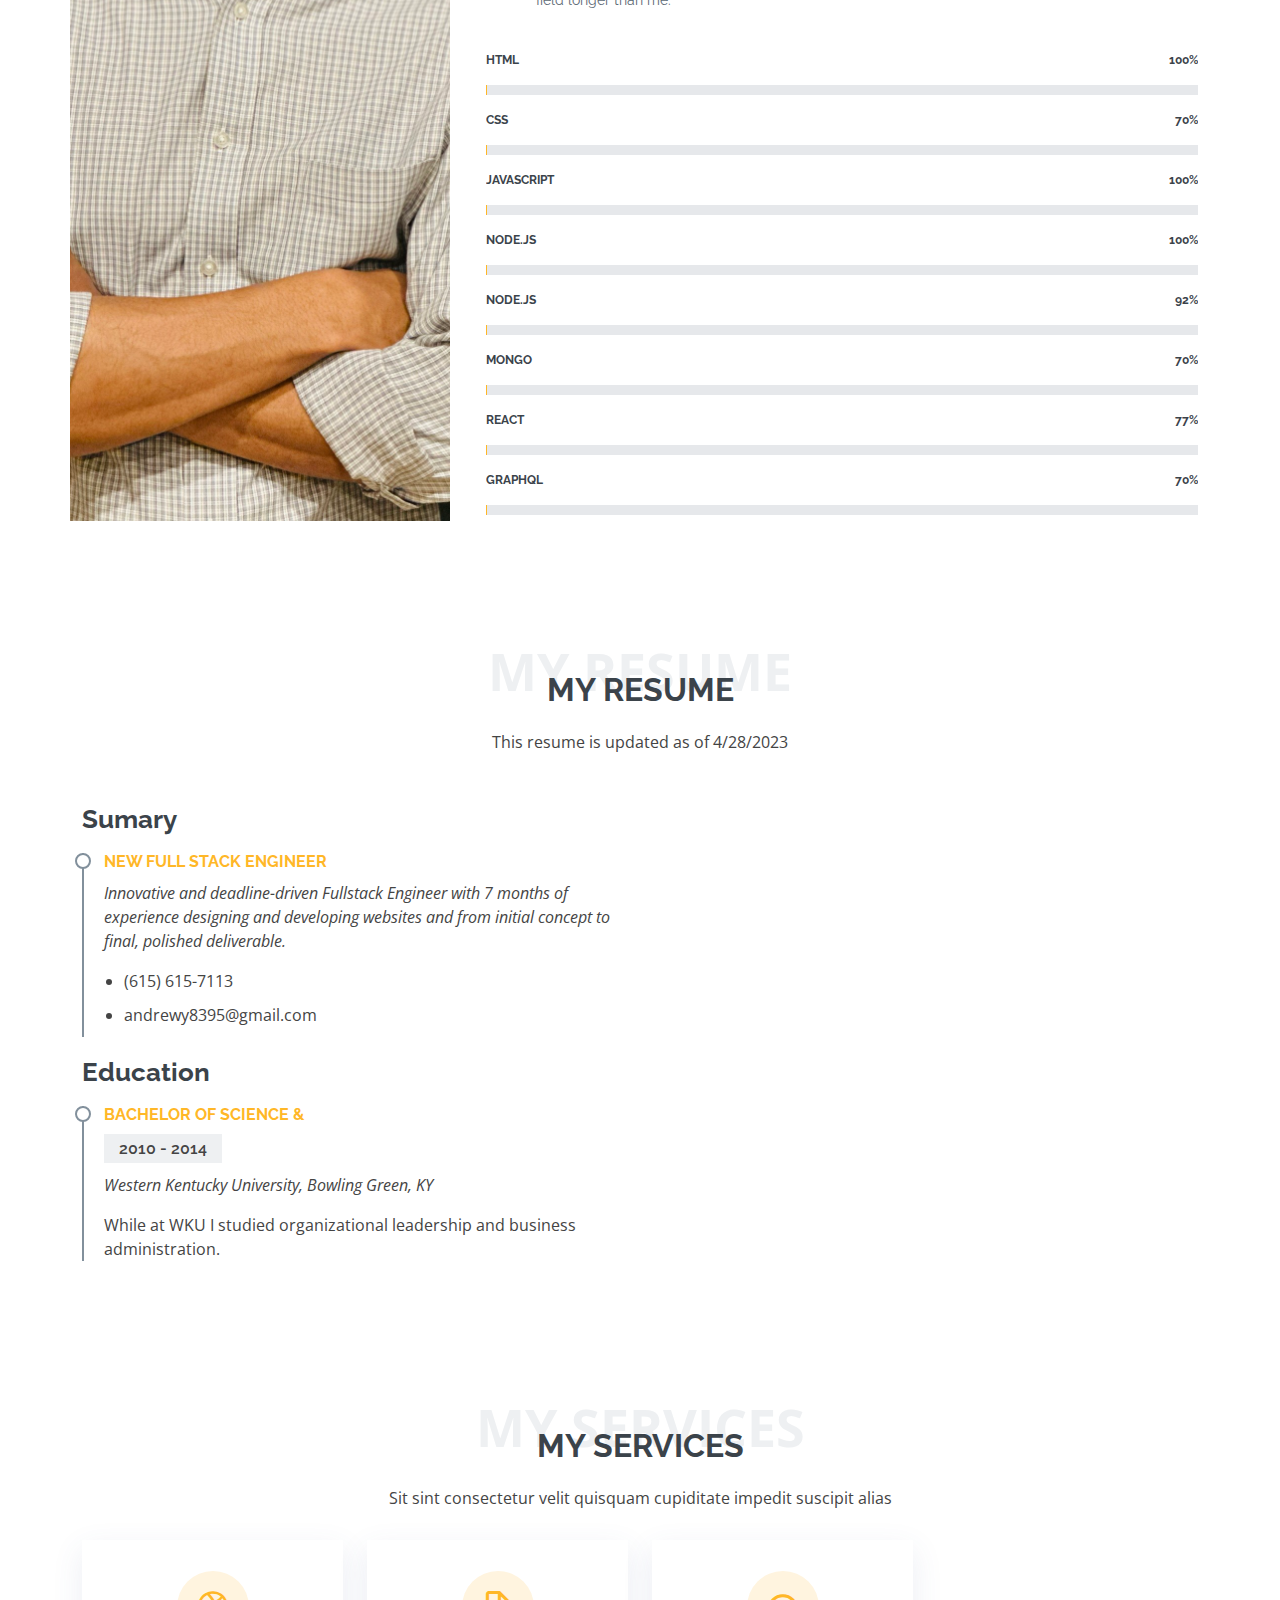
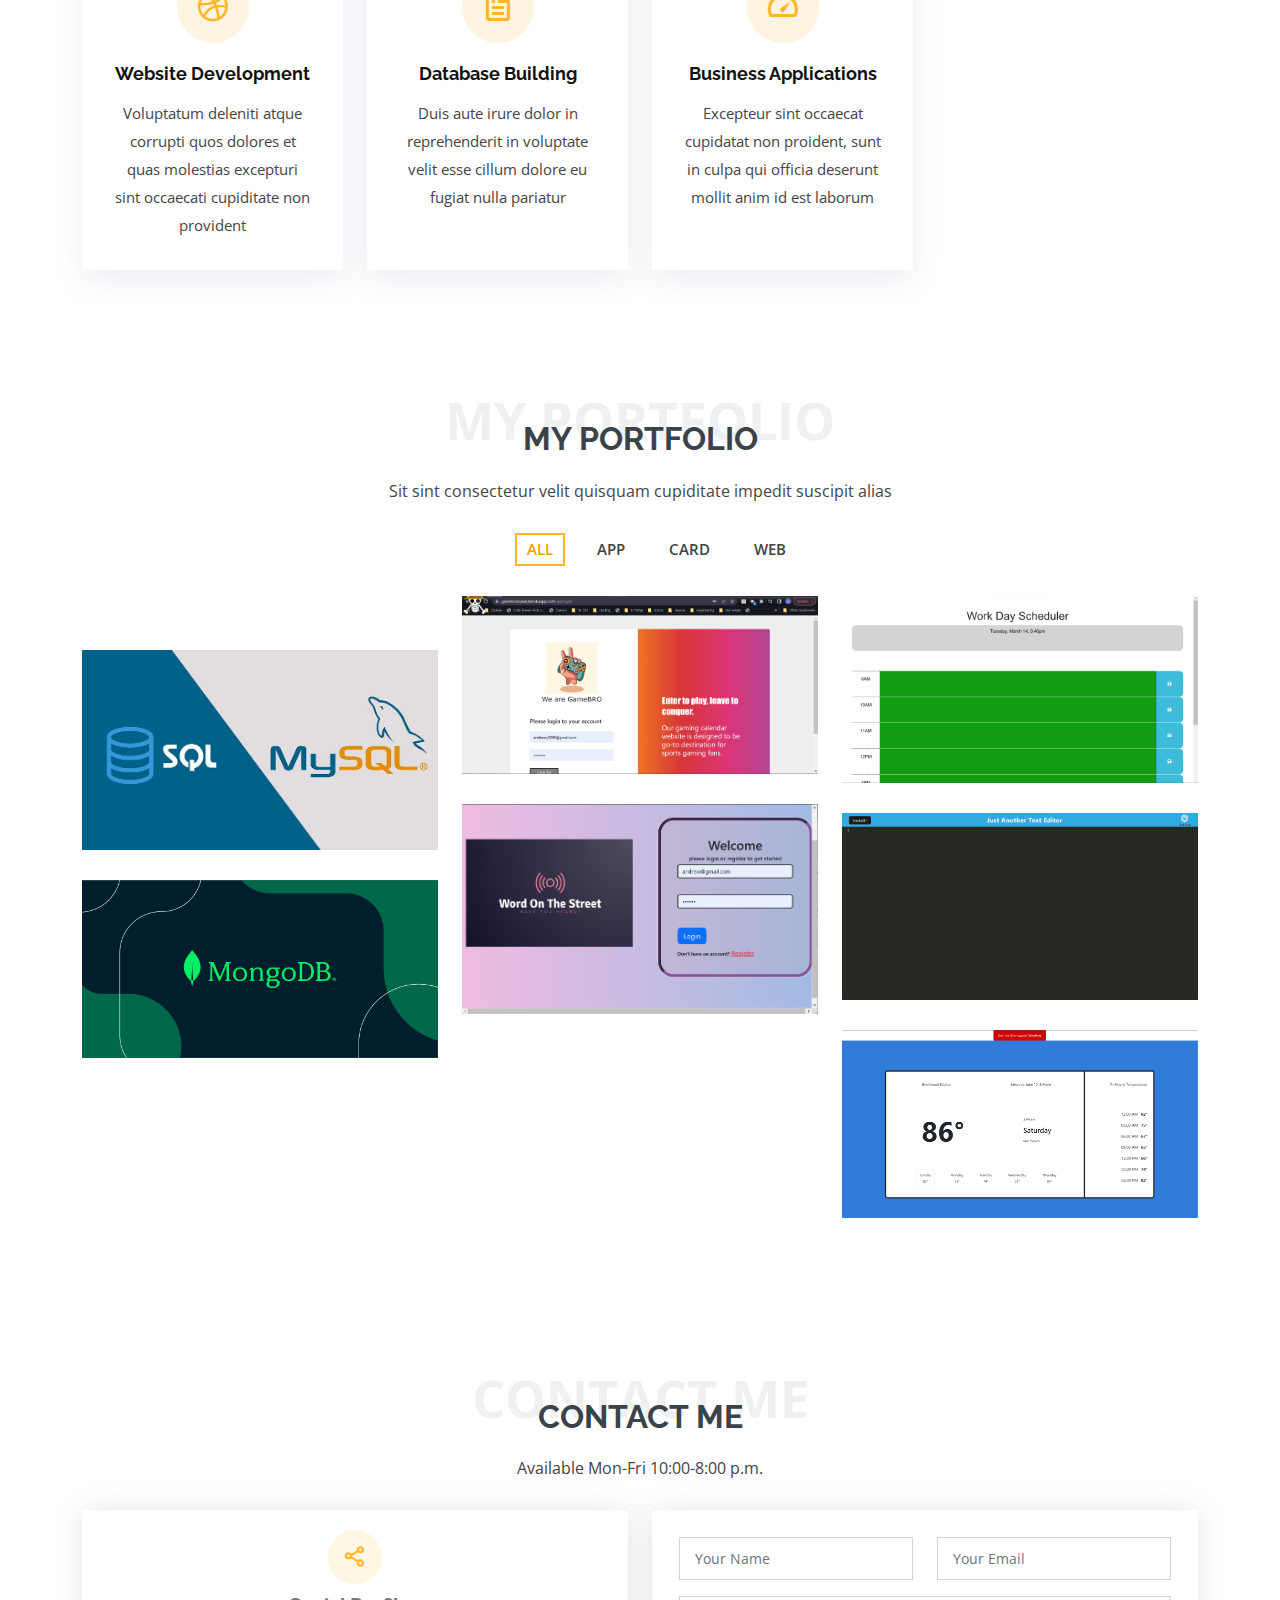
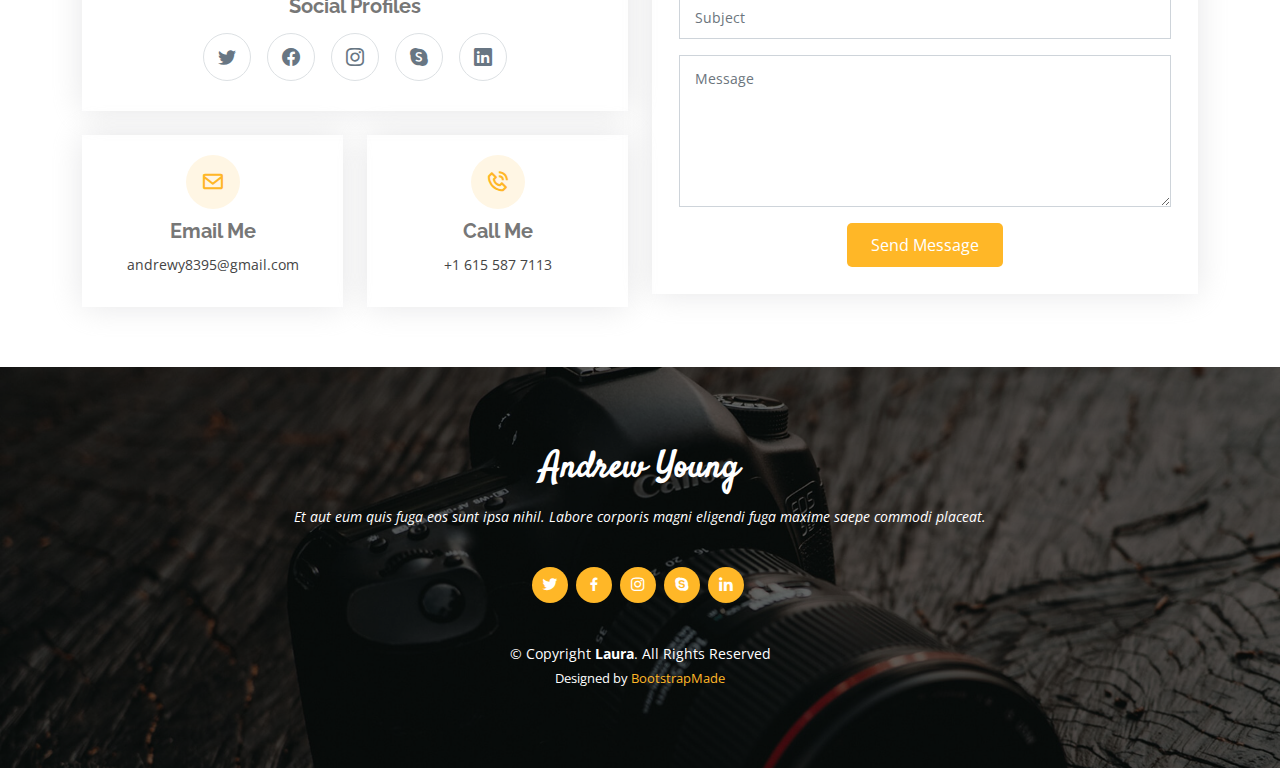
==== commit 732c297d: "freightwise update" ====
--- a/index.html
+++ b/index.html
@@ -543,6 +543,17 @@
             </div>
           </div>
 
+          <div class="col-lg-4 col-md-6 portfolio-item filter-app">
+            <div class="portfolio-img"><img src="assets/img/homework/images/freightWise.png" class="img-fluid" alt=""></div>
+            <div class="portfolio-info">
+              <h4>App 4</h4>
+              <p>App</p>
+              <a href="assets/img/homework/images/freightWise.png" data-gallery="portfolioGallery"
+                class="portfolio-lightbox preview-link" title="App 1"><i class="bx bx-plus"></i></a>
+              <a href="frieghtWiseTest.html" class="details-link" title="More Details"><i class="bx bx-link"></i></a>
+            </div>
+          </div>
+
           <!-- <div class="col-lg-4 col-md-6 portfolio-item filter-card">
             <div class="portfolio-img"><img src="assets/img/homework/images/GraphQL.png" class="img-fluid" alt=""></div>
             <div class="portfolio-info">
--- a/assets/css/style.css
+++ b/assets/css/style.css
@@ -602,7 +602,7 @@
 }
 
 .about .image {
-  background: url("../img/homework/images/laBand.jpg") center center no-repeat;
+  background: url("../img/homework/images/drew2.jpg") center center no-repeat;
   background-size: cover;
   min-height: 500px;
 }
